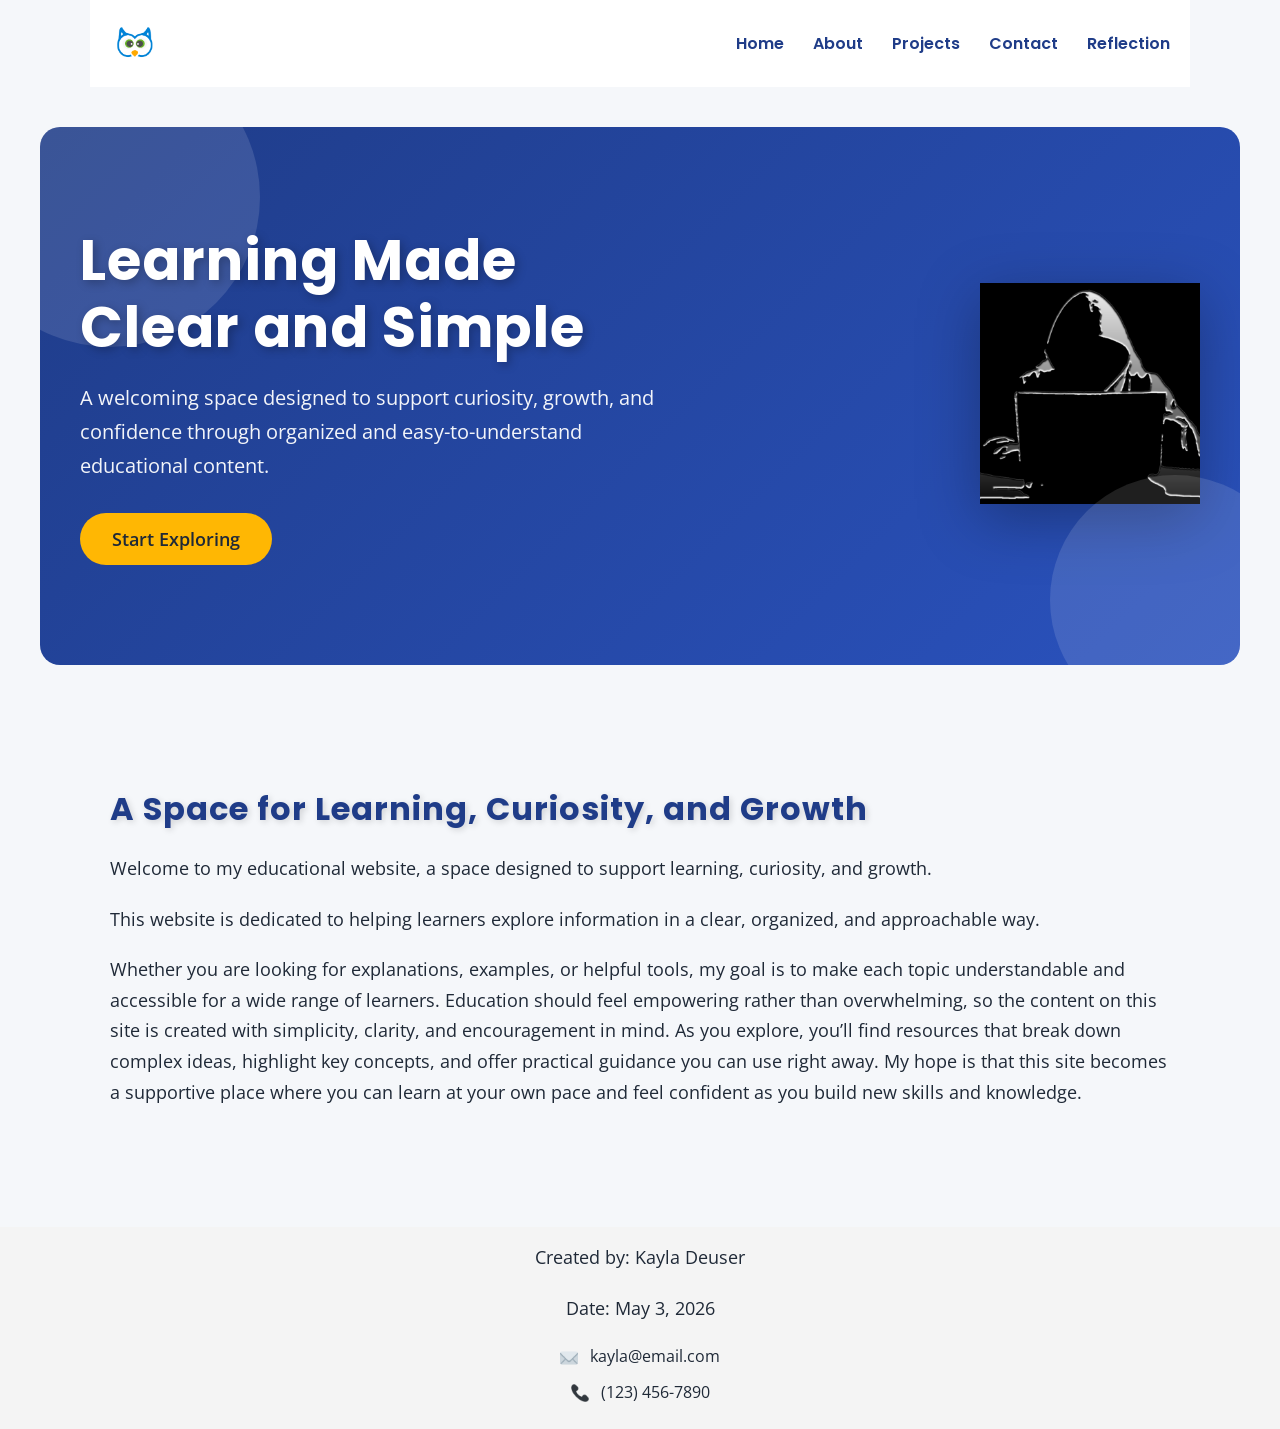
==== webdevelopment/Index.html @ f4bfde17 "Update Index.html" ====
<!DOCTYPE html>
<html lang="en">
<head>
    <meta charset="utf-8">
    <title>Home | Educational Website</title>

    <link rel="stylesheet" href="style.css">

    <!-- Custom font used here -->
    <!-- Google Fonts -->
    <link href="https://fonts.googleapis.com/css2?family=Poppins:wght@600;700&family=Open+Sans:wght@400;500&display=swap" rel="stylesheet">
</head>

<body>

<header>

    <!-- Logo -->
    <img src="soulmatters-logo-1736292_1280.png" alt="Soul Matters Logo" width="50">

    <!-- Navigation -->
    <nav class="main-nav">
        <a href="index.html">Home</a>
        <a href="about.html">About</a>
        <a href="project.html">Projects</a>
        <a href="contact.html">Contact</a>
        <a href="reflection.html">Reflection</a>
    </nav>

</header>

<!-- Hero Section -->
<section class="hero">

    <div class="hero-content">
        <h1>Learning Made Clear and Simple</h1>

        <p>
            A welcoming space designed to support curiosity, growth,
            and confidence through organized and easy-to-understand educational content.
        </p>

        <a href="about.html" class="btn">Start Exploring</a>
    </div>

    <div class="hero-graphic">
        <img src="wavegenerics-anonymous-7722244_1280.png" alt="Learning Illustration">
    </div>

</section>

<!-- Main Content -->
<main>

    <h2>A Space for Learning, Curiosity, and Growth</h2>

    <p>
        Welcome to my educational website, a space designed to support learning, curiosity,
        and growth.
    </p>

    <p>
        This website is dedicated to helping learners explore information in a clear,
        organized, and approachable way.
    </p>

    <p>
        Whether you are looking for explanations, examples, or helpful tools, my
goal is to make each topic understandable and accessible for a wide range of learners. Education
should feel empowering rather than overwhelming, so the content on this site is created with
simplicity, clarity, and encouragement in mind. As you explore, you’ll find resources that break
down complex ideas, highlight key concepts, and offer practical guidance you can use right
away. My hope is that this site becomes a supportive place where you can learn at your own pace
and feel confident as you build new skills and knowledge.

    </p>

</main>

<!-- Footer -->
<footer>
    <p>Created by: Kayla Deuser</p>
    <p>Date: May 3, 2026</p>

    <div class="contact-info">
        <p>
            <img src="images/email.png" alt="Email" class="icon">
            kayla@email.com
        </p>
        <p>
            <img src="images/phone.png" alt="Phone" class="icon">
            (123) 456-7890
        </p>
    </div>
</footer>

</body>
</html>
---- webdevelopment/style.css ----
/* =========================
   Color Variables
========================= */
:root {
    --primary: #1F3C88;
    --secondary: #F4F6FB;
    --accent: #FFB703;
    --background: #F5F7FA;
    --text: #1F2937;
}

/* =========================
   Global Reset
========================= */
* {
    margin: 0;
    padding: 0;
    box-sizing: border-box;
}

body {
    background-color: var(--background);
    font-family: 'Open Sans', sans-serif;
    color: var(--text);
}

/* =========================
   Layout Container
========================= */
main,
header {
    max-width: 1100px;
    margin: 0 auto;
    padding: 40px 20px;
}

/* =========================
   Header
========================= */
header{
    display:flex;
    align-items:center;
    justify-content:space-between;
    padding:20px 20px;
    background-color: white;
}

header img{
    width:50px;
    height:auto;
}

/* =========================
   Typography
========================= */
/* =========================
   Custom styles for all h1 and h2 elements
========================= */

h1, h2 {
    font-family: 'Poppins', sans-serif;
    letter-spacing: 1px;
    text-shadow: 2px 2px 6px rgba(0, 0, 0, 0.15);
}

h1 {
    font-size: 48px;
    margin-bottom: 20px;
}

h2 {
    font-size: 32px;
    margin-bottom: 20px;
    color: var(--primary);
}

p {
    font-size: 18px;
    line-height: 1.7;
    margin-bottom: 20px;
}

.contact-info p {
    margin: 6px 0;
}

.icon {
    width: 18px;
    height: 18px;
    margin-right: 8px;
    vertical-align: middle;
}

/* =========================
   Navigation
========================= */
.main-nav a {
    color: var(--primary);
    text-decoration: none;
    font-weight: 600;
    margin-left: 25px;
    font-family: 'Poppins', sans-serif;
}

.main-nav a:hover {
    color: var(--accent);
}

/* Current page */
.current {
    font-weight: 700;
    color: var(--accent);
}

/* =========================
   Hero Section
========================= */
.hero {
    background: linear-gradient(135deg, var(--primary), #2a52be);
    color: white;
    padding: 100px 40px;
    border-radius: 20px;
    margin: 40px auto 80px auto;
    max-width: 1200px;
    display: flex;
    align-items: center;
    justify-content: space-between;
    gap: 60px;
    position: relative;
    overflow: hidden;
}

/* Decorative circles */
.hero::before,
.hero::after {
    content: "";
    position: absolute;
    border-radius: 50%;
    background: rgba(255, 255, 255, 0.12);
    z-index: 0;
}

.hero::before {
    width: 300px;
    height: 300px;
    top: -80px;
    left: -80px;
}

.hero::after {
    width: 250px;
    height: 250px;
    bottom: -60px;
    right: -60px;
}

.hero-content {
    max-width: 600px;
    z-index: 1;
}

.hero h1 {
    font-size: 56px;
    line-height: 1.2;
}

.hero p {
    font-size: 20px;
    opacity: 0.95;
    margin-bottom: 30px;
}

/* Hero Image */
.hero-graphic img {
    width: 220px;
    max-width: 100%;
    height: auto;
    filter: drop-shadow(0 15px 30px rgba(0,0,0,0.3));
    animation: float 4s ease-in-out infinite;
    z-index: 1;
}

/* Floating animation */
@keyframes float {
    0% { transform: translateY(0px); }
    50% { transform: translateY(-10px); }
    100% { transform: translateY(0px); }
}

/* Button */
.btn {
    display: inline-block;
    background-color: var(--accent);
    color: #1F2937;
    padding: 14px 32px;
    text-decoration: none;
    font-weight: 600;
    border-radius: 40px;
    font-size: 18px;
    transition: all 0.3s ease;
}

.btn:hover {
    background-color: #ffd166;
    transform: translateY(-3px);
}

/* =========================
   Footer
========================= */
footer {
    text-align: center;
    padding: 40px 20px;
    margin-top: 60px;
    background: white;
    font-size: 14px;
}

/* =========================
   Responsive
========================= */
@media (max-width: 900px) {

    header{
        flex-direction:column;
        gap:15px;
    }

    .hero {
        flex-direction: column;
        text-align: center;
    }

    .hero-graphic img {
        width: 180px;
        margin-top: 20px;
    }
}

/* =========================
   PDF Link (Box Model Styling)
========================= */
.pdf-link {
    display: inline-block;
    padding: 12px 24px;
    margin: 20px 0;
    border: 2px solid var(--primary);
    background-color: var(--accent);
    color: var(--text);
    text-decoration: none;
    border-radius: 10px;
    font-weight: 700;
    transition: all 0.3s ease;
    font-size: 18px;
}

.pdf-link:hover {
    background-color: #F4A500;
    border-color: #0F2C70;
    transform: translateY(-2px);
}

/* =========================
   Custom List Styling
========================= */
.custom-list {
    list-style-type: square;
    padding-left: 30px;
    margin: 20px 0;
}

.custom-list li {
    font-size: 18px;
    color: var(--primary);
    line-height: 1.8;
    margin-bottom: 10px;
    transition: all 0.3s ease;
}

.custom-list li:hover {
    color: var(--accent);
    cursor: pointer;
}

/* =========================
   Print Styles (About Page)
========================= */
@media print {

    @page {
        margin: 1in;
    }

    body {
        color: black !important;
        font-family: "Times New Roman", Times, serif !important;
        background: white !important;
    }

    header,
    nav,
    img,
    .hero,
    .hero-graphic,
    .btn,
    .pdf-link {
        display: none !important;
    }

    h1 {
        font-size: 22px;
        margin-bottom: 10px;
        color: black !important;
    }

    h2 {
        font-size: 18px;
        margin-top: 10px;
        margin-bottom: 8px;
        color: black !important;
    }

    p {
        font-size: 14px;
        margin-bottom: 10px;
    }

    ul, ol {
        font-size: 14px;
        margin-bottom: 10px;
        padding-left: 20px;
    }

    footer {
        margin-top: 20px;
        font-size: 12px;
        background: none !important;
    }

}

/* =========================
   Contact Form Styling
========================= */
.contact-form {
    max-width: 600px;
    margin: 0 auto;
    display: flex;
    flex-direction: column;
    gap: 15px;
}

.contact-form label {
    font-weight: 600;
    color: var(--primary);
}

.contact-form input,
.contact-form select,
.contact-form textarea {
    padding: 12px;
    border: 1px solid #ccc;
    border-radius: 8px;
    font-size: 16px;
    font-family: 'Open Sans', sans-serif;
    width: 100%;
}

.contact-form textarea {
    min-height: 120px;
    resize: vertical;
}

.contact-form input:focus,
.contact-form select:focus,
.contact-form textarea:focus {
    outline: none;
    border-color: var(--primary);
}

.contact-form button {
    align-self: flex-start;
}

/* =========================
   ABOUT PAGE GRID LAYOUT
========================= */

.about-grid {
    display: grid;
    grid-template-columns: 2fr 1fr;
    gap: 40px;
    align-items: start;
}

/* Left side text */
.about-text {
    display: flex;
    flex-direction: column;
}

/* Right side media */
.about-media {
    display: flex;
    flex-direction: column;
    gap: 20px;
}

.about-media img {
    width: 100%;
    border-radius: 12px;
}

.about-media video {
    width: 100%;
    border-radius: 12px;
}

/* =========================
   RESPONSIVE GRID (MOBILE)
========================= */

@media (max-width: 900px) {

    .about-grid {
        grid-template-columns: 1fr;
    }

    .about-media {
        order: -1; /* puts image/video on top for mobile */
    }
}
footer {
    text-align: center;
    padding: 15px;
    background-color: #f4f4f4;
}

.contact-info p {
    margin: 8px 0;
    font-size: 16px;
}

.icon {
    width: 18px;
    height: 18px;
    vertical-align: middle;
    margin-right: 8px;
}
/* Fix header layout for hamburger */
header{
    display:flex;
    align-items:center;
    justify-content:space-between;
    flex-wrap:wrap;
}

/* =========================
   PROJECT PAGE GRID LAYOUT
========================= */

main section {
    margin-bottom: 60px;
}

/* Each section becomes a clean card layout */
main section {
    padding: 20px;
    background: white;
    border-radius: 12px;
    box-shadow: 0 4px 12px rgba(0,0,0,0.05);
}

/* Artifact images styling */
figure {
    margin-top: 20px;
    text-align: center;
}

figure img {
    width: 100%;
    max-width: 500px;
    border-radius: 12px;
}

figcaption {
    font-size: 14px;
    margin-top: 8px;
    color: #555;
}

/* =========================
   PROJECT GRID (DESKTOP LAYOUT)
========================= */

#web-design,
#skills,
#career,
#portfolio {
    display: grid;
    grid-template-columns: 1fr 1fr;
    gap: 30px;
    align-items: center;
}

/* Make headings span full width */
#web-design h2,
#skills h2,
#career h2,
#portfolio h2 {
    grid-column: 1 / -1;
}

/* Make text span left side */
#web-design p,
#skills p,
#career p,
#portfolio p {
    grid-column: 1 / 2;
}

/* Make images go right side */
#web-design figure,
#skills figure,
#career figure,
#portfolio figure {
    grid-column: 2 / 3;
}

/* =========================
   ANCHOR LINK OFFSET FIX
========================= */

section {
    scroll-margin-top: 100px;
}

/* =========================
   MOBILE NAVIGATION (HAMBURGER FIX)
========================= */

#menu-toggle {
    display: none;
}

.hamburger {
    display: none;
    font-size: 28px;
    cursor: pointer;
}

/* Hide nav on mobile until clicked */
@media (max-width: 900px) {

    .hamburger {
        display: block;
    }

    .main-nav {
        display: none;
        width: 100%;
        flex-direction: column;
        text-align: center;
        margin-top: 10px;
    }

    #menu-toggle:checked + .hamburger + .main-nav {
        display: flex;
    }

    .main-nav a {
        margin: 10px 0;
    }
}

/* =========================
   PROJECT MOBILE STACK LAYOUT
========================= */

@media (max-width: 900px) {

    #web-design,
    #skills,
    #career,
    #portfolio {
        grid-template-columns: 1fr;
    }

    #web-design figure,
    #skills figure,
    #career figure,
    #portfolio figure {
        grid-column: 1;
    }
}
/* =========================
   TABLE STYLING (ASSIGNMENT)
========================= */

.table-container {
    margin-top: 30px;
    overflow-x: auto; /* makes it responsive */
}

/* Table base */
table {
    width: 100%;
    border-collapse: collapse;
    border: 2px solid var(--primary); /*  border requirement */
    background: white;
    border-radius: 10px;
    overflow: hidden;
}

/* Caption */
.table-container figcaption {
    font-weight: 600;
    margin-bottom: 12px;
    color: var(--primary);
}

/* Cells */
th, td {
    padding: 12px;
    text-align: left;
    border: 1px solid #ddd;
}

/* Header */
thead {
    background-color: var(--primary);
    color: white;
}

/*  1st and 3rd rows SAME color */
tbody tr:nth-child(1),
tbody tr:nth-child(3) {
    background-color: var(--secondary);
}

/* alternating rows using pseudo-class */
tbody tr:nth-child(even) {
    background-color: #eef1f7;
}

/* Footer */
tfoot {
    background-color: var(--accent);
    font-weight: 500;
}

/* responsive tweak */
@media (max-width: 600px) {
    table {
        font-size: 14px;
    }
}

/* =========================
   TABLE STYLING (IMPROVED)
========================= */

.table-container {
    margin-top: 40px;
    overflow-x: auto;
}

/* Table */
table {
    width: 100%;
    border-collapse: collapse;
    border: 3px solid var(--primary); /* stronger outer border */
    background: white;
    font-size: 18px; /* bigger text */
}

/* Caption */
.table-container figcaption {
    font-weight: 700;
    margin-bottom: 15px;
    color: var(--primary);
    font-size: 20px;
    text-align: center;
}

/* Header */
thead th {
    background-color: var(--primary);
    color: white;
    padding: 14px;
    border: 2px solid var(--primary);
    font-size: 18px;
}

/* Cells */
th, td {
    padding: 14px;
    border: 1.5px solid #ccc; /* visible grid lines */
}

/* Row headers (first column) */
tbody th {
    font-weight: 600;
    color: var(--primary);
}

/*  1st and 3rd rows SAME color */
tbody tr:nth-child(1),
tbody tr:nth-child(3) {
    background-color: var(--secondary);
}

/*  alternating rows */
tbody tr:nth-child(even) {
    background-color: #eef2f8;
}

/* Footer */
tfoot td {
    padding: 14px;
    text-align: center;
    background-color: var(--accent);
    font-weight: 600;
    border-top: 2px solid var(--primary);
}

/* Hover effect (makes it feel more interactive/modern) */
tbody tr:hover {
    background-color: #dde6f5;
    transition: 0.2s;
}

/* Responsive */
@media (max-width: 600px) {
    table {
        font-size: 15px;
    }
}

/* FORCE TABLE STYLES (override anything conflicting) */
.table-container table {
    width: 100%;
    border-collapse: collapse;
    border: 3px solid #1F3C88 !important;
    background: white;
    font-size: 18px;
}

.table-container th,
.table-container td {
    padding: 14px;
    border: 2px solid #ccc !important;
}

.table-container thead th {
    background-color: #1F3C88;
    color: white;
}

.table-container tbody tr:nth-child(1),
.table-container tbody tr:nth-child(3) {
    background-color: #F4F6FB !important;
}

.table-container tbody tr:nth-child(even) {
    background-color: #eef2f8;
}

.table-container tfoot td {
    background-color: #FFB703;
    font-weight: bold;
    text-align: center;
}
/* =========================
   FOOTER ICON ANIMATION
========================= */

.contact-info .icon {
    transition: transform 0.3s ease, filter 0.3s ease;
}

/* Hover effect */
.contact-info .icon:hover {
    transform: scale(1.3);
    filter: drop-shadow(0 0 6px var(--accent));
}
.hero h1 {
    text-shadow: 3px 3px 10px rgba(0, 0, 0, 0.25);
}
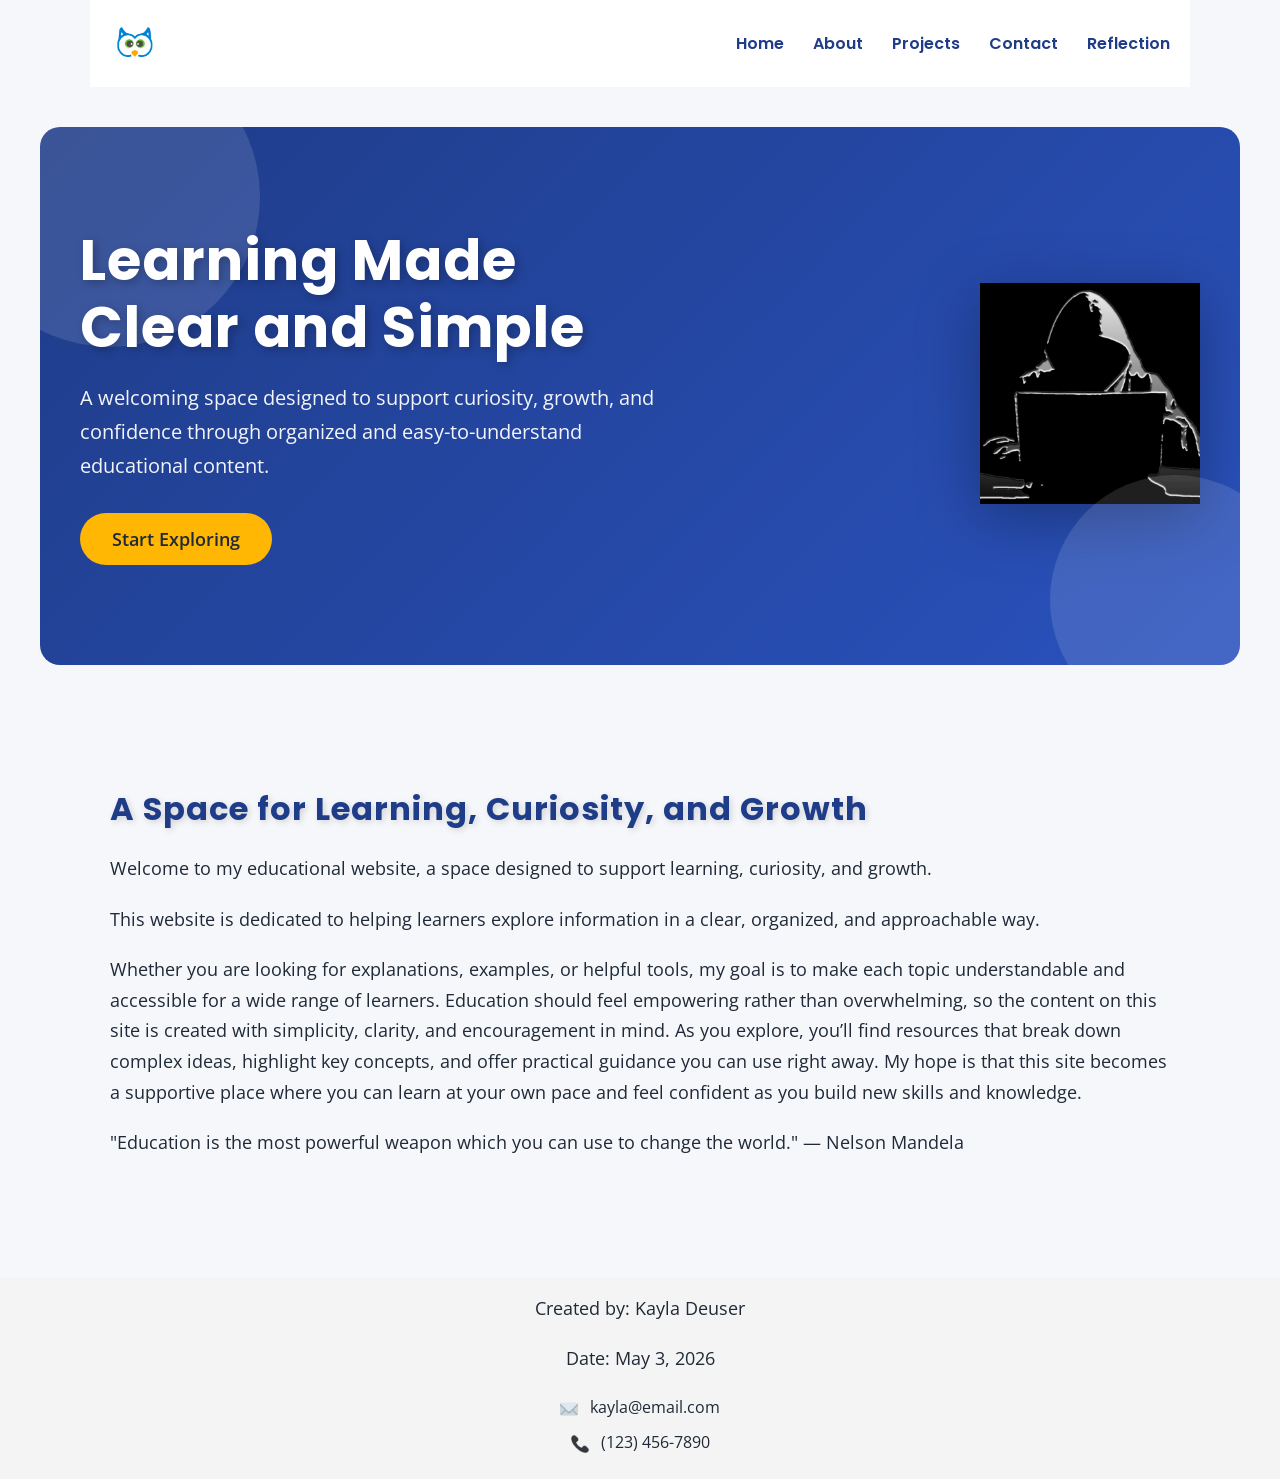
==== commit 5bb0537e: "Update Index.html" ====
--- a/webdevelopment/Index.html
+++ b/webdevelopment/Index.html
@@ -75,6 +75,8 @@
 
     </p>
 
+    <p>"Education is the most powerful weapon which you can use to change the world." — Nelson Mandela</p>
+
 </main>
 
 <!-- Footer -->
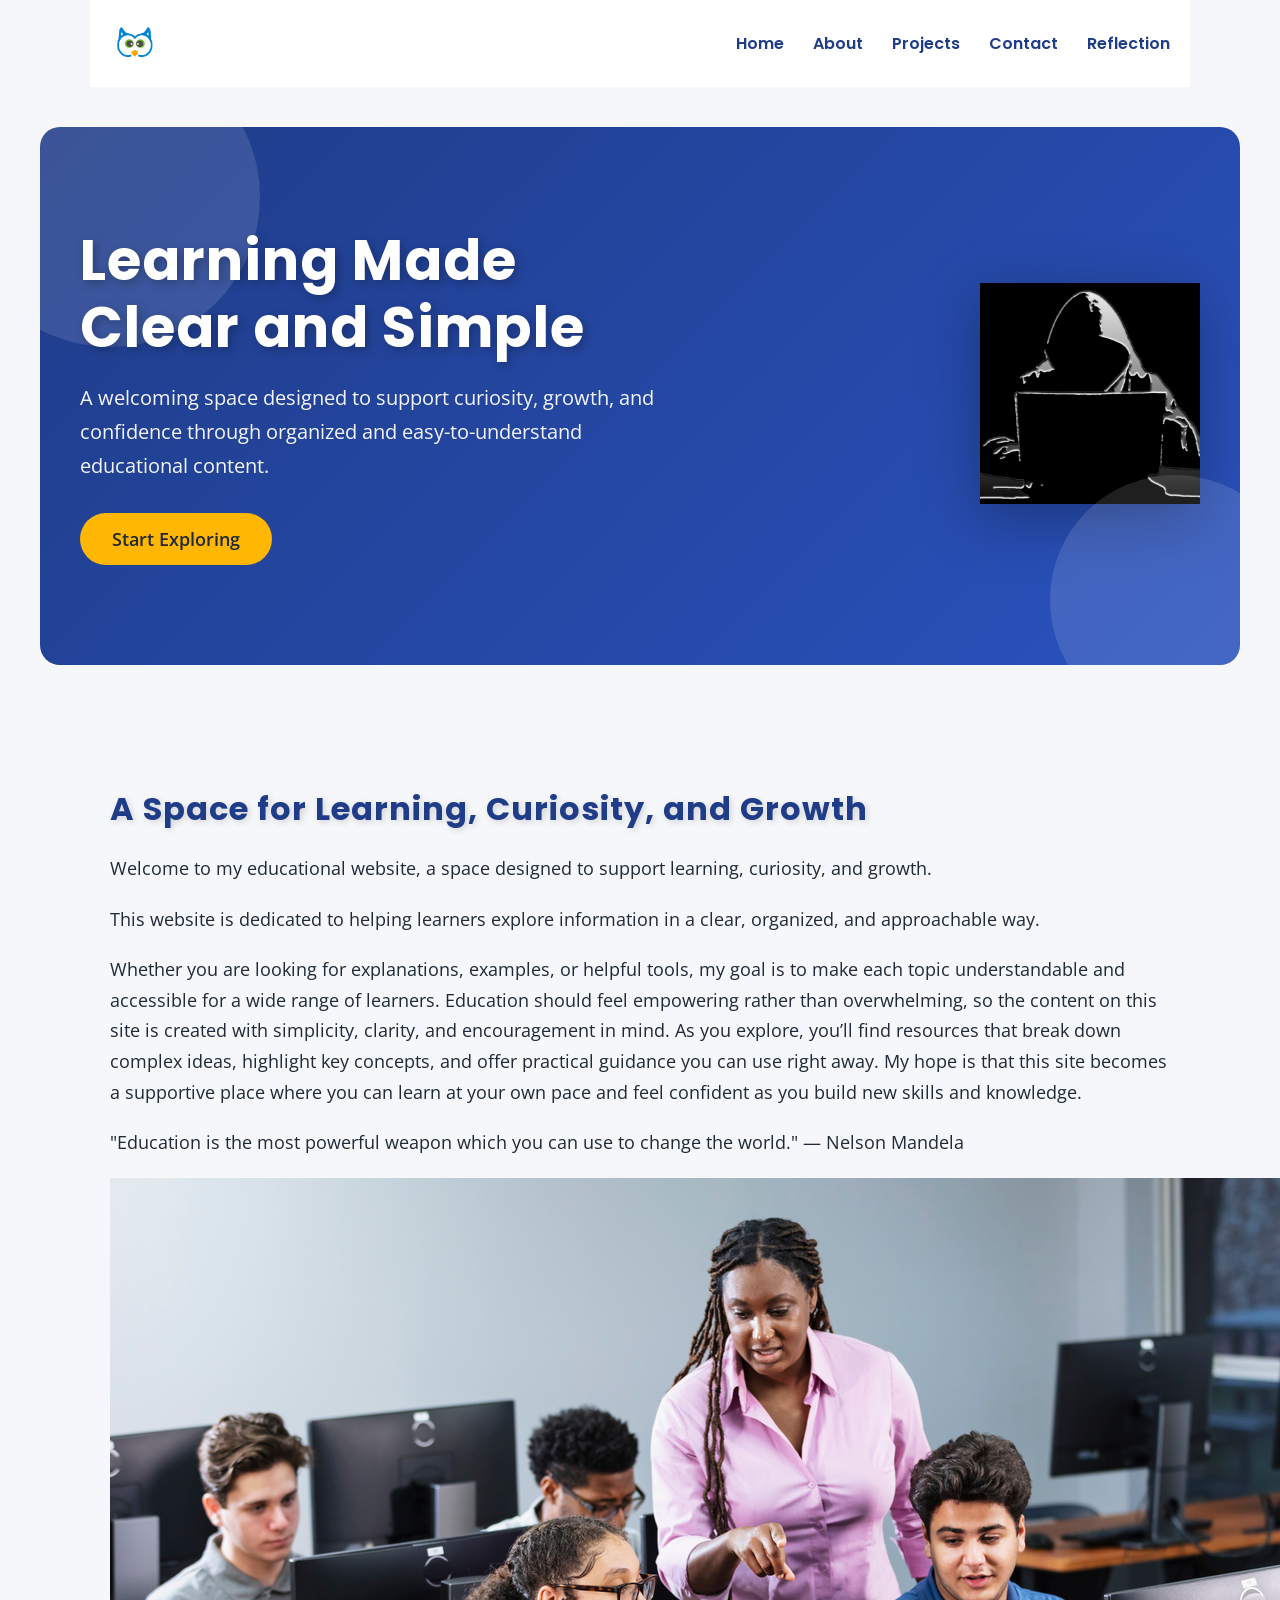
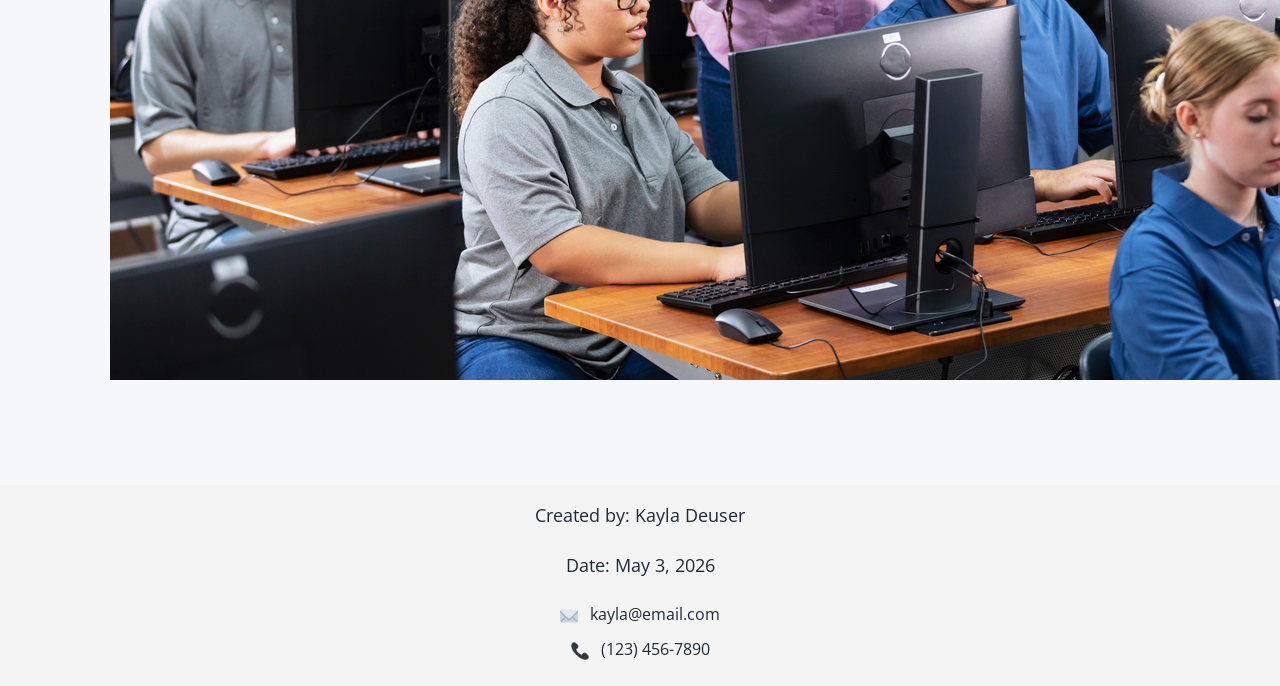
==== commit 08554874: "Update Index.html" ====
--- a/webdevelopment/Index.html
+++ b/webdevelopment/Index.html
@@ -76,7 +76,7 @@
     </p>
 
     <p>"Education is the most powerful weapon which you can use to change the world." — Nelson Mandela</p>
-
+    <img src="IT.jpg" alt="Education in IT">
 </main>
 
 <!-- Footer -->
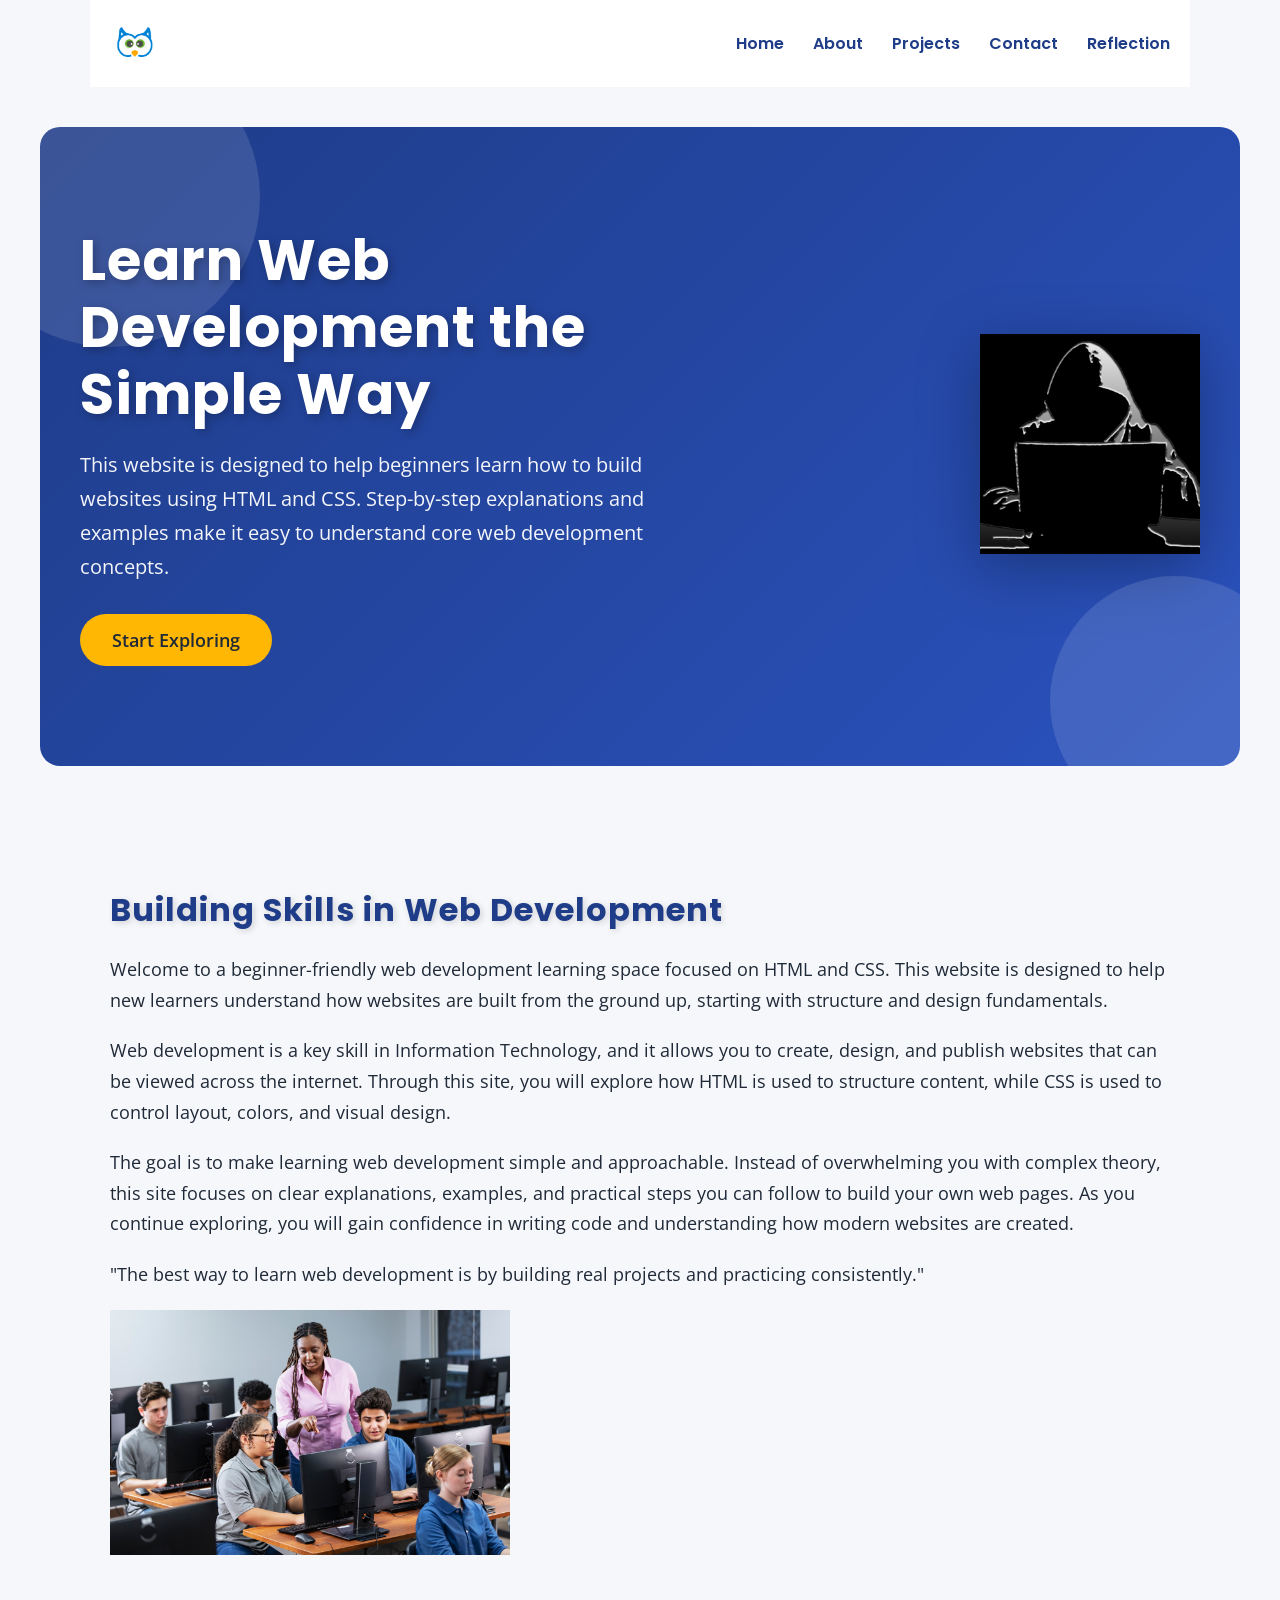
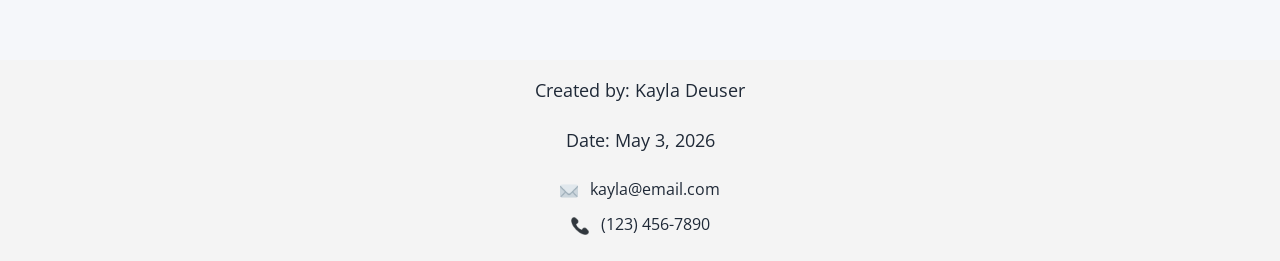
==== commit 9b85c3dc: "Update Index.html" ====
--- a/webdevelopment/Index.html
+++ b/webdevelopment/Index.html
@@ -33,11 +33,11 @@
 <section class="hero">
 
     <div class="hero-content">
-        <h1>Learning Made Clear and Simple</h1>
+        <h1>Learn Web Development the Simple Way</h1>
 
         <p>
-            A welcoming space designed to support curiosity, growth,
-            and confidence through organized and easy-to-understand educational content.
+            This website is designed to help beginners learn how to build websites using HTML and CSS.
+            Step-by-step explanations and examples make it easy to understand core web development concepts.
         </p>
 
         <a href="about.html" class="btn">Start Exploring</a>
@@ -52,31 +52,33 @@
 <!-- Main Content -->
 <main>
 
-    <h2>A Space for Learning, Curiosity, and Growth</h2>
+    <h2>Building Skills in Web Development</h2>
 
     <p>
-        Welcome to my educational website, a space designed to support learning, curiosity,
-        and growth.
+        Welcome to a beginner-friendly web development learning space focused on HTML and CSS.
+        This website is designed to help new learners understand how websites are built from the ground up,
+        starting with structure and design fundamentals.
     </p>
 
     <p>
-        This website is dedicated to helping learners explore information in a clear,
-        organized, and approachable way.
+        Web development is a key skill in Information Technology, and it allows you to create, design,
+        and publish websites that can be viewed across the internet. Through this site, you will explore
+        how HTML is used to structure content, while CSS is used to control layout, colors, and visual design.
     </p>
 
     <p>
-        Whether you are looking for explanations, examples, or helpful tools, my
-goal is to make each topic understandable and accessible for a wide range of learners. Education
-should feel empowering rather than overwhelming, so the content on this site is created with
-simplicity, clarity, and encouragement in mind. As you explore, you’ll find resources that break
-down complex ideas, highlight key concepts, and offer practical guidance you can use right
-away. My hope is that this site becomes a supportive place where you can learn at your own pace
-and feel confident as you build new skills and knowledge.
-
+        The goal is to make learning web development simple and approachable. Instead of overwhelming you
+        with complex theory, this site focuses on clear explanations, examples, and practical steps you can
+        follow to build your own web pages. As you continue exploring, you will gain confidence in writing
+        code and understanding how modern websites are created.
     </p>
 
-    <p>"Education is the most powerful weapon which you can use to change the world." — Nelson Mandela</p>
-    <img src="IT.jpg" alt="Education in IT">
+    <p>
+        "The best way to learn web development is by building real projects and practicing consistently."
+    </p>
+
+    <img src="IT.jpg" alt="Web Development and IT" width="400">
+
 </main>
 
 <!-- Footer -->
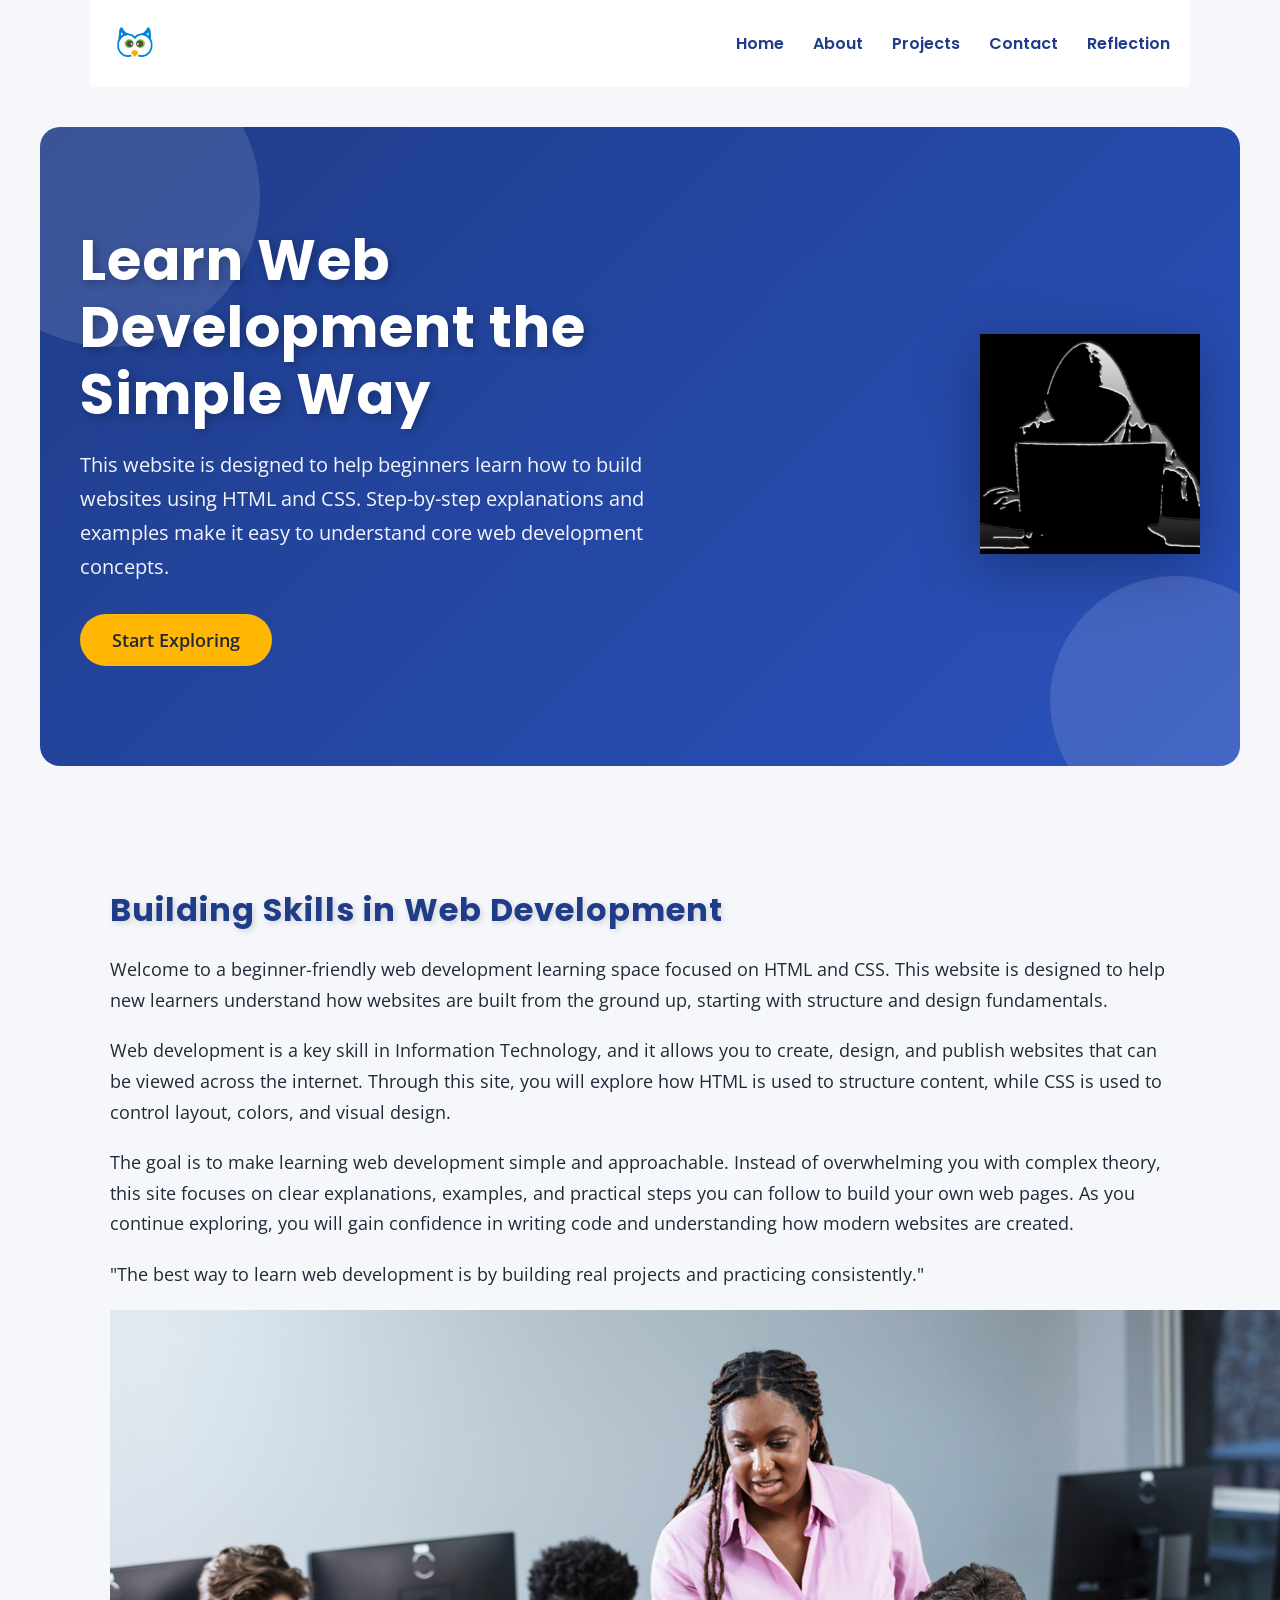
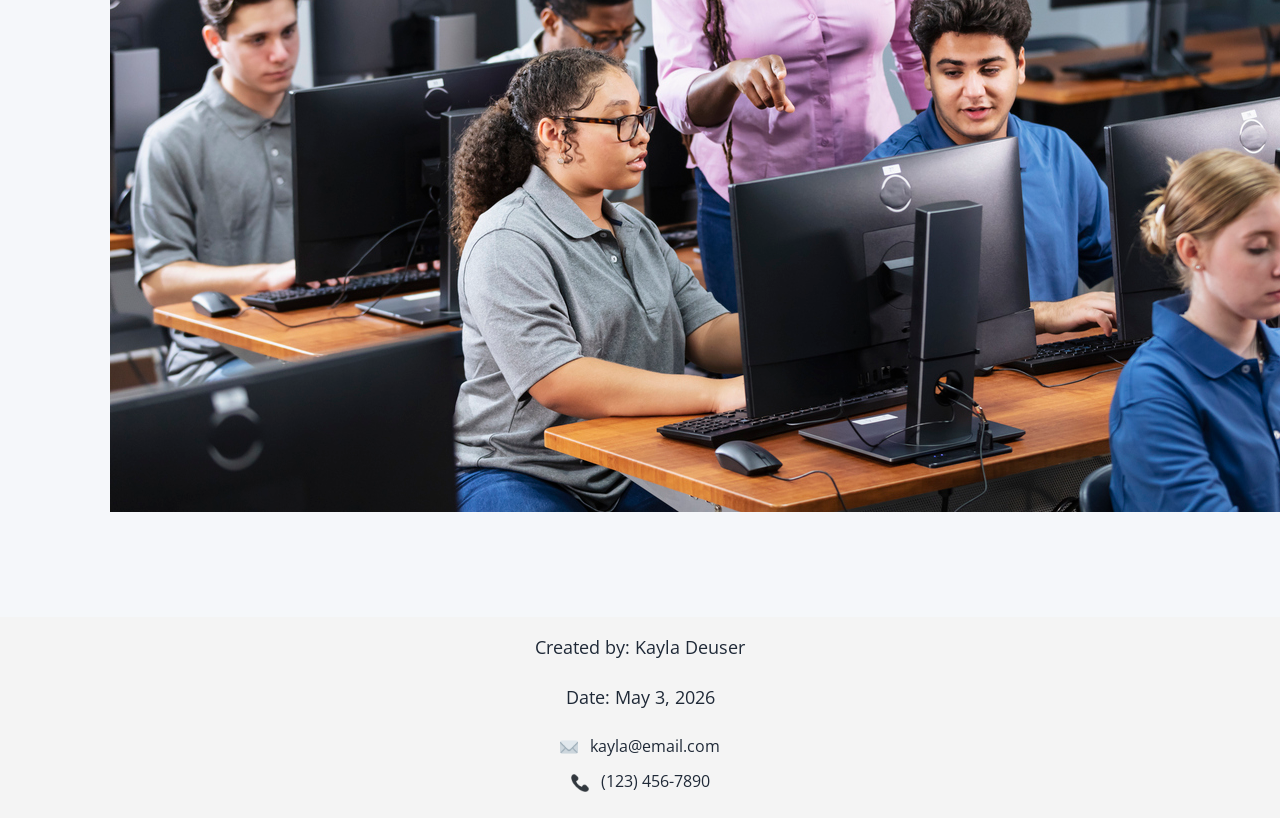
==== commit ee60b051: "Update Index.html" ====
--- a/webdevelopment/Index.html
+++ b/webdevelopment/Index.html
@@ -77,7 +77,7 @@
         "The best way to learn web development is by building real projects and practicing consistently."
     </p>
 
-    <img src="IT.jpg" alt="Web Development and IT" width="400">
+    <img src="IT.jpg" alt="Web Development and IT">
 
 </main>
 
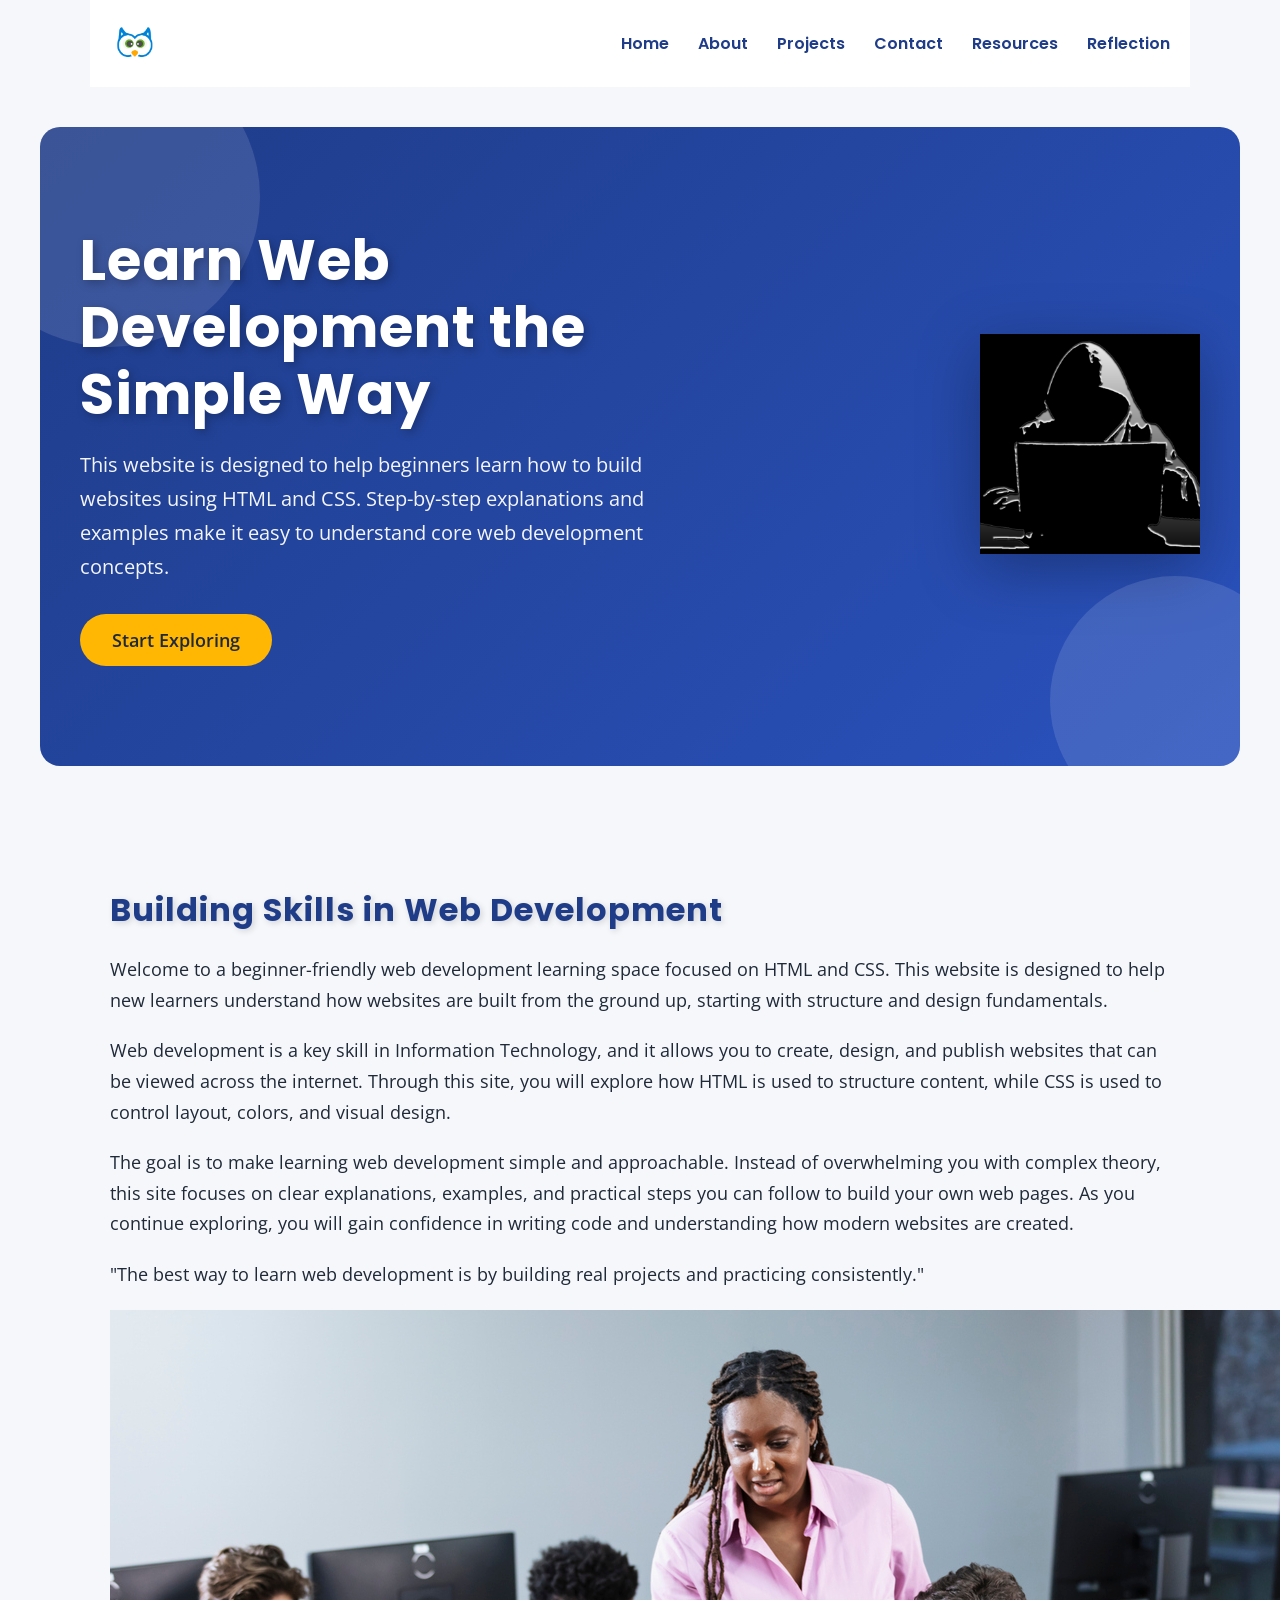
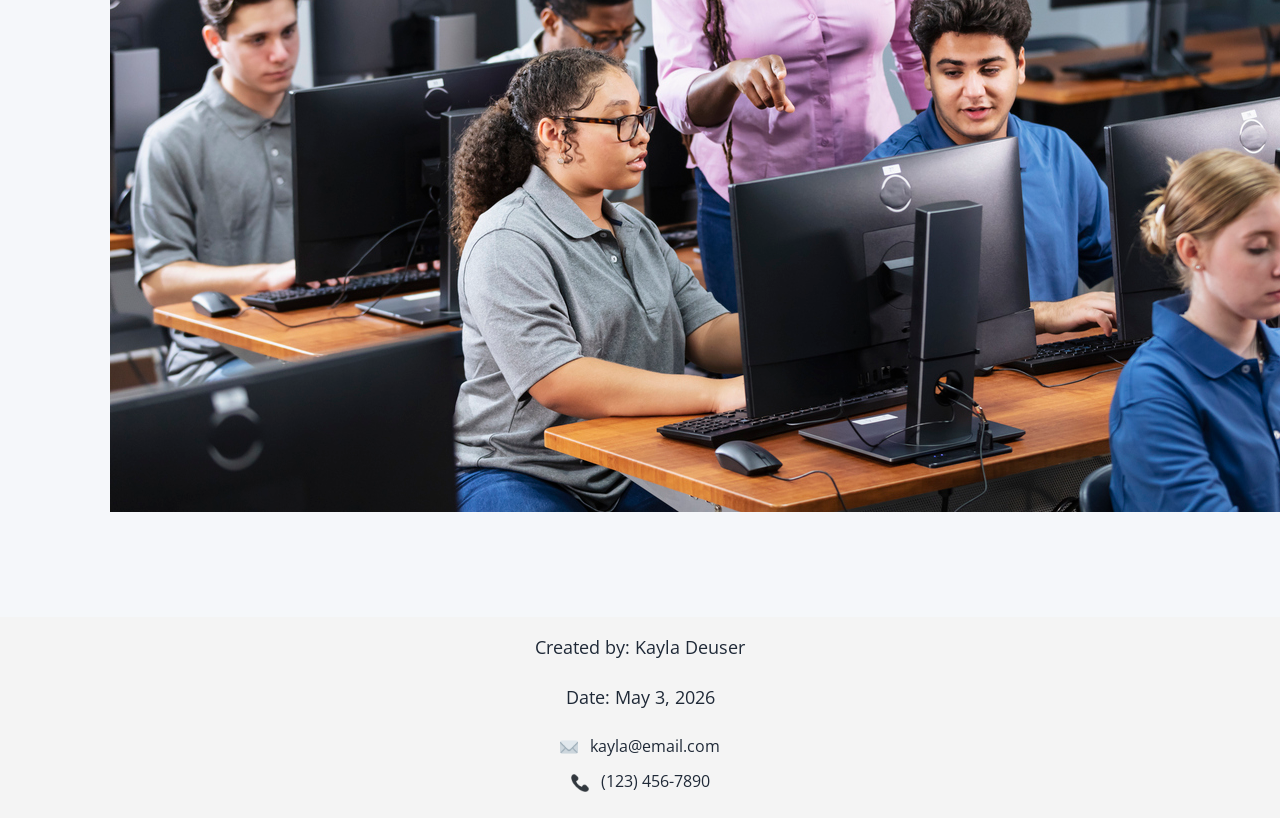
==== commit e5c2b188: "Update Index.html" ====
--- a/webdevelopment/Index.html
+++ b/webdevelopment/Index.html
@@ -20,10 +20,11 @@
 
     <!-- Navigation -->
     <nav class="main-nav">
-        <a href="index.html">Home</a>
+        <a href="Index.html">Home</a>
         <a href="about.html">About</a>
         <a href="project.html">Projects</a>
         <a href="contact.html">Contact</a>
+        <a href="resources.html" class="current">Resources</a>
         <a href="reflection.html">Reflection</a>
     </nav>
 
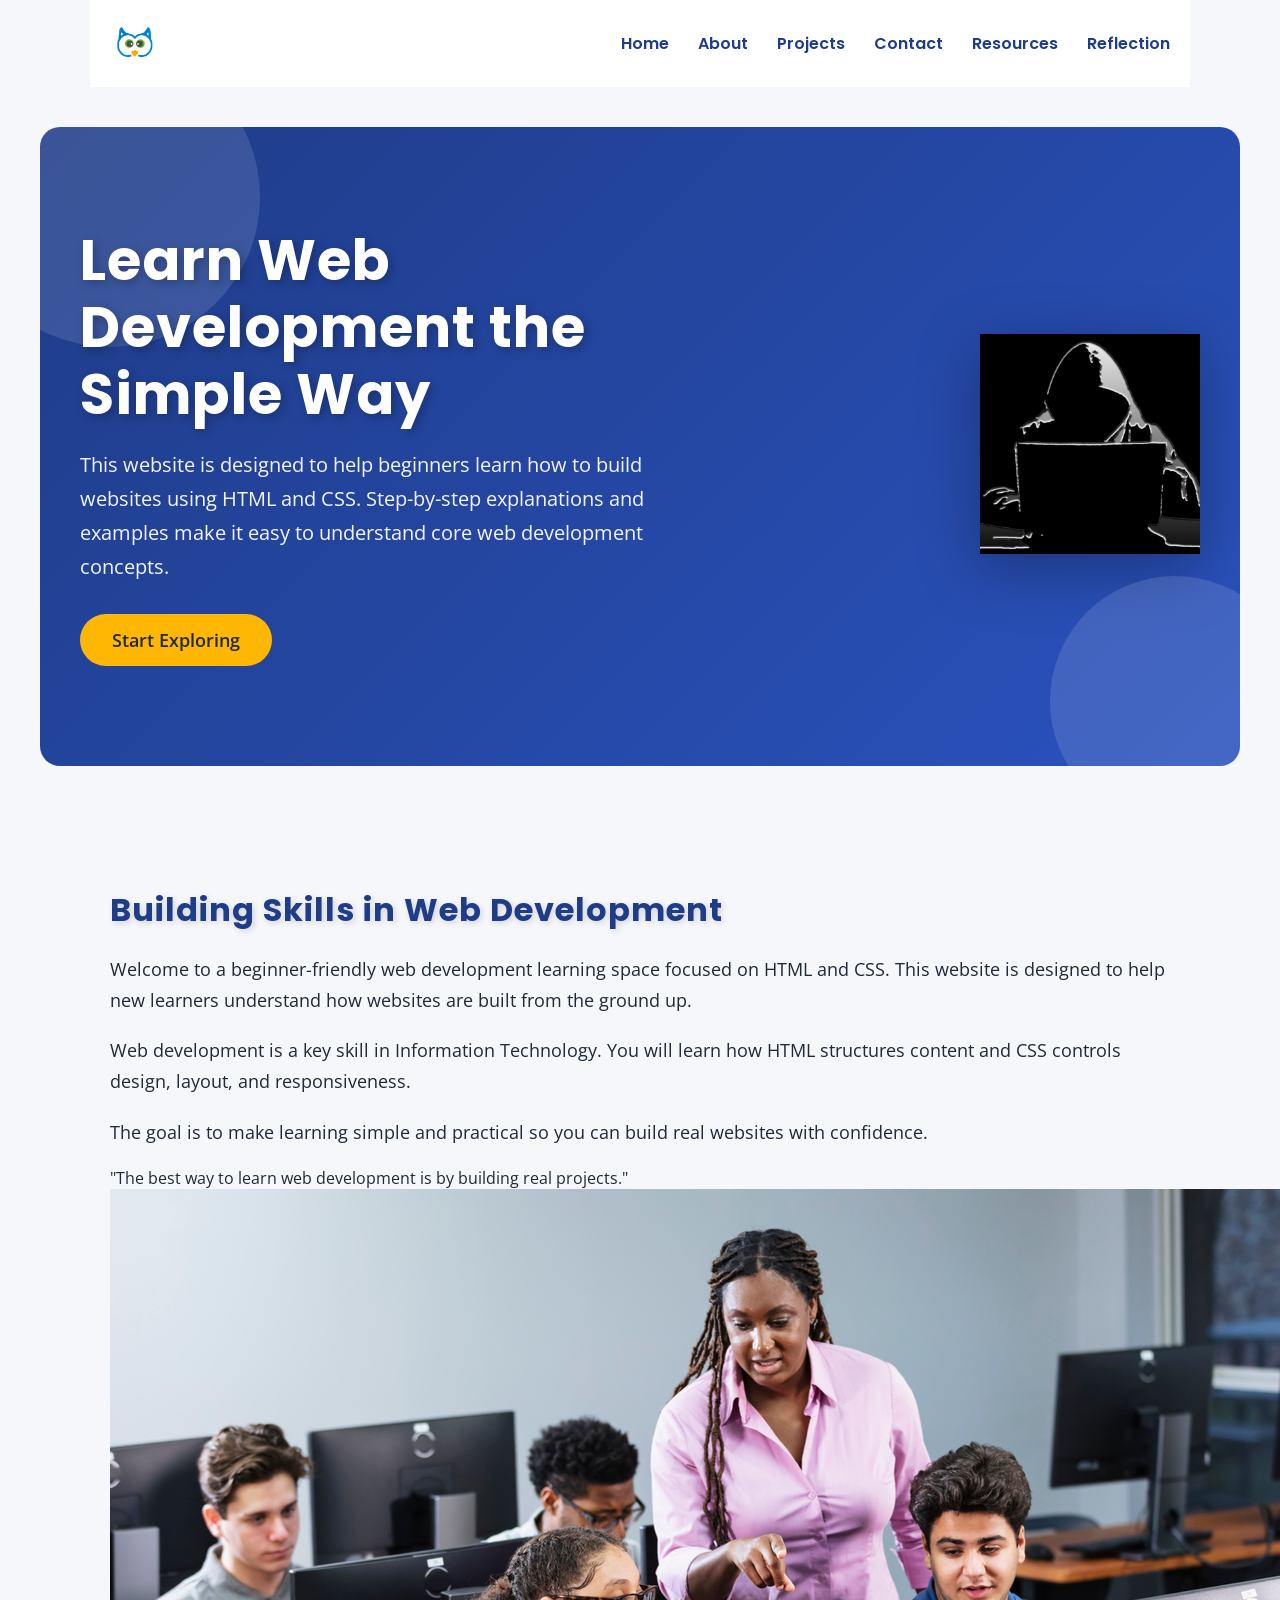
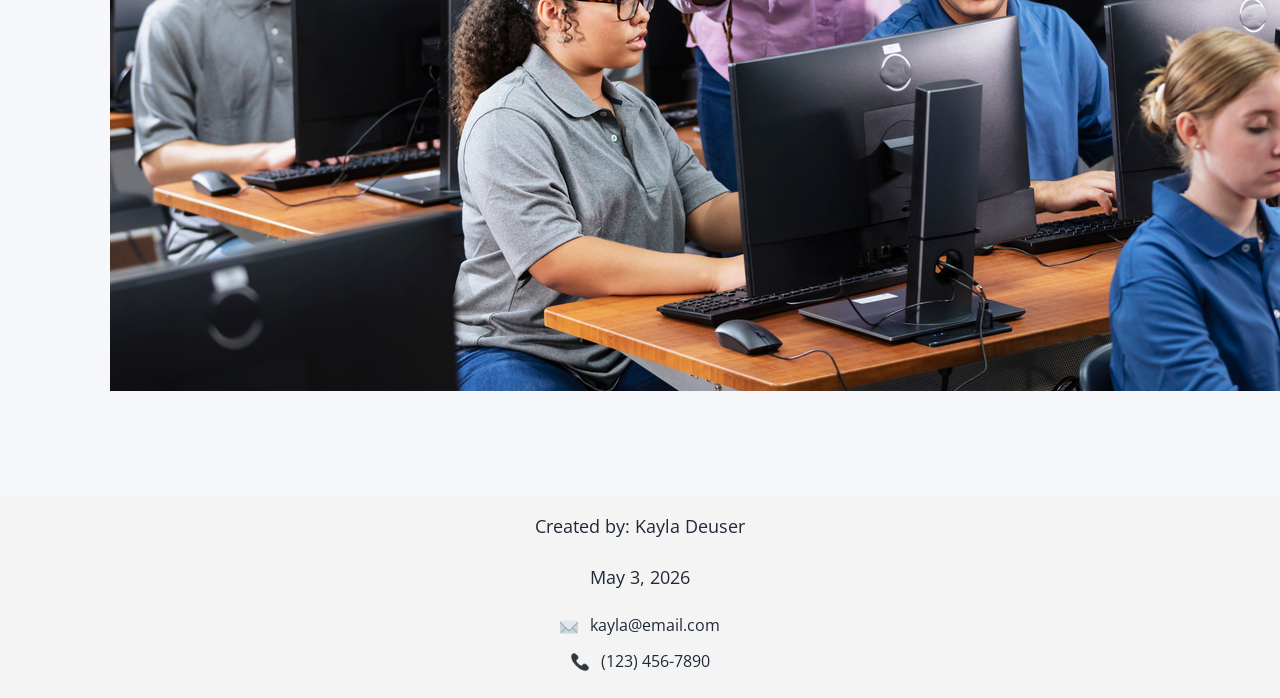
==== commit 75cb34c4: "Update Index.html" ====
--- a/webdevelopment/Index.html
+++ b/webdevelopment/Index.html
@@ -6,33 +6,25 @@
 
     <link rel="stylesheet" href="style.css">
 
-    <!-- Custom font used here -->
-    <!-- Google Fonts -->
     <link href="https://fonts.googleapis.com/css2?family=Poppins:wght@600;700&family=Open+Sans:wght@400;500&display=swap" rel="stylesheet">
 </head>
 
-<body>
+<body class="home-page">
 
 <header>
+    <img src="soulmatters-logo-1736292_1280.png" alt="Logo" width="50">
 
-    <!-- Logo -->
-    <img src="soulmatters-logo-1736292_1280.png" alt="Soul Matters Logo" width="50">
-
-    <!-- Navigation -->
     <nav class="main-nav">
-        <a href="Index.html">Home</a>
+        <a href="index.html" class="current">Home</a>
         <a href="about.html">About</a>
         <a href="project.html">Projects</a>
         <a href="contact.html">Contact</a>
-        <a href="resources.html" class="current">Resources</a>
+        <a href="resources.html">Resources</a>
         <a href="reflection.html">Reflection</a>
     </nav>
-
 </header>
 
-<!-- Hero Section -->
 <section class="hero">
-
     <div class="hero-content">
         <h1>Learn Web Development the Simple Way</h1>
 
@@ -47,55 +39,41 @@
     <div class="hero-graphic">
         <img src="wavegenerics-anonymous-7722244_1280.png" alt="Learning Illustration">
     </div>
-
 </section>
 
-<!-- Main Content -->
 <main>
 
     <h2>Building Skills in Web Development</h2>
 
     <p>
         Welcome to a beginner-friendly web development learning space focused on HTML and CSS.
-        This website is designed to help new learners understand how websites are built from the ground up,
-        starting with structure and design fundamentals.
+        This website is designed to help new learners understand how websites are built from the ground up.
     </p>
 
     <p>
-        Web development is a key skill in Information Technology, and it allows you to create, design,
-        and publish websites that can be viewed across the internet. Through this site, you will explore
-        how HTML is used to structure content, while CSS is used to control layout, colors, and visual design.
+        Web development is a key skill in Information Technology. You will learn how HTML structures content
+        and CSS controls design, layout, and responsiveness.
     </p>
 
     <p>
-        The goal is to make learning web development simple and approachable. Instead of overwhelming you
-        with complex theory, this site focuses on clear explanations, examples, and practical steps you can
-        follow to build your own web pages. As you continue exploring, you will gain confidence in writing
-        code and understanding how modern websites are created.
+        The goal is to make learning simple and practical so you can build real websites with confidence.
     </p>
 
-    <p>
-        "The best way to learn web development is by building real projects and practicing consistently."
-    </p>
+    <blockquote>
+        "The best way to learn web development is by building real projects."
+    </blockquote>
 
-    <img src="IT.jpg" alt="Web Development and IT">
+    <img src="IT.jpg" alt="Web Development">
 
 </main>
 
-<!-- Footer -->
 <footer>
     <p>Created by: Kayla Deuser</p>
-    <p>Date: May 3, 2026</p>
+    <p>May 3, 2026</p>
 
     <div class="contact-info">
-        <p>
-            <img src="images/email.png" alt="Email" class="icon">
-            kayla@email.com
-        </p>
-        <p>
-            <img src="images/phone.png" alt="Phone" class="icon">
-            (123) 456-7890
-        </p>
+        <p><img src="images/email.png" class="icon"> kayla@email.com</p>
+        <p><img src="images/phone.png" class="icon"> (123) 456-7890</p>
     </div>
 </footer>
 
